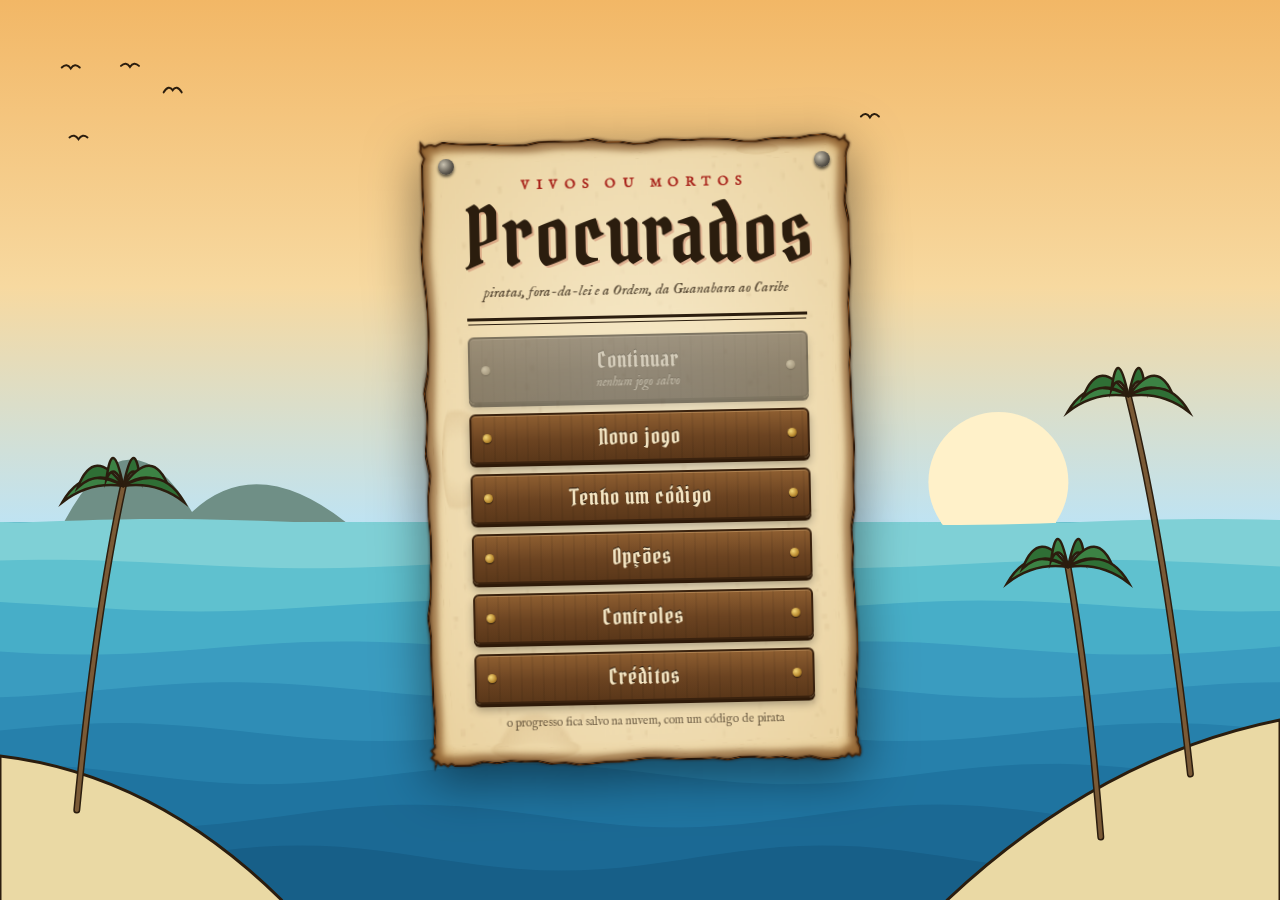
==== index.html @ 38a70796 "Procurados 2026-11-18 01:08" ====
<!doctype html>
<html lang="pt-BR"><head><meta charset="utf-8"><meta name="viewport" content="width=device-width,initial-scale=1">
<title>Procurados</title><style>html,body{margin:0;height:100%;background:#1f2a33}</style></head>
<body><script>location.replace('menu.html');</script></body></html>
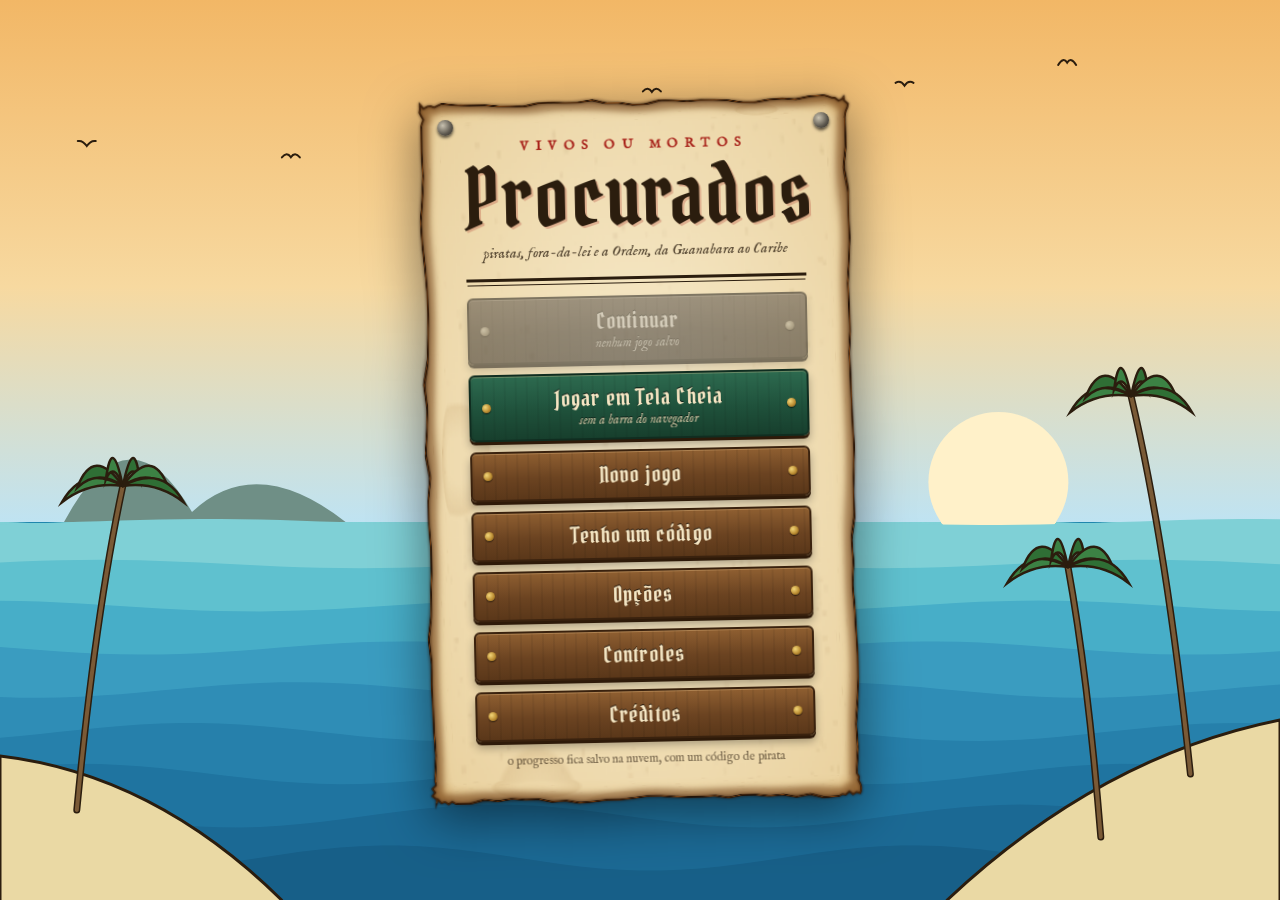
==== commit 5e16324f: "Procurados 2026-11-18 02:20" ====
--- a/index.html
+++ b/index.html
@@ -1,4 +1,48 @@
 <!doctype html>
-<html lang="pt-BR"><head><meta charset="utf-8"><meta name="viewport" content="width=device-width,initial-scale=1">
-<title>Procurados</title><style>html,body{margin:0;height:100%;background:#1f2a33}</style></head>
-<body><script>location.replace('menu.html');</script></body></html>
+<html lang="pt-BR"><head>
+<meta charset="utf-8">
+<meta name="viewport" content="width=device-width,initial-scale=1,maximum-scale=1,user-scalable=no,viewport-fit=cover">
+<title>Procurados</title>
+<link rel="manifest" href="manifest.webmanifest">
+<meta name="theme-color" content="#2b1d0e">
+<meta name="apple-mobile-web-app-capable" content="yes">
+<meta name="mobile-web-app-capable" content="yes">
+<meta name="apple-mobile-web-app-status-bar-style" content="black-translucent">
+<meta name="apple-mobile-web-app-title" content="Procurados">
+<link rel="apple-touch-icon" href="icones/icone-180.png">
+<link rel="icon" href="icones/icone-192.png">
+<style>
+  html,body{margin:0;padding:0;width:100%;height:100%;height:100dvh;overflow:hidden;background:#1f2a33;overscroll-behavior:none}
+  #jogo{position:fixed;inset:0;width:100%;height:100%;border:0;display:block;background:#1f2a33}
+  #sa{position:fixed;top:0;left:0;width:0;height:0;visibility:hidden;pointer-events:none;padding:env(safe-area-inset-top,0px) env(safe-area-inset-right,0px) env(safe-area-inset-bottom,0px) env(safe-area-inset-left,0px)}
+</style>
+</head>
+<body>
+<div id="sa"></div>
+<iframe id="jogo" src="menu.html" title="Procurados" allow="fullscreen; autoplay" allowfullscreen></iframe>
+<script>
+  if ('serviceWorker' in navigator && (location.protocol === 'https:' || location.hostname === 'localhost')) {
+    addEventListener('load', () => navigator.serviceWorker.register('sw.js').catch(() => {}));
+  }
+  window.__instalarPrompt = null;
+  addEventListener('beforeinstallprompt', (e) => { e.preventDefault(); window.__instalarPrompt = e; try { jogo.contentWindow?.dispatchEvent(new Event('cap-instalar-pronto')); } catch {} });
+  const jogo = document.getElementById('jogo'), sa = document.getElementById('sa');
+  if (location.search) jogo.src = 'menu.html' + location.search;
+  function passarSafeArea() {
+    try {
+      const d = jogo.contentDocument?.documentElement; if (!d) return;
+      const cs = getComputedStyle(sa);
+      d.style.setProperty('--sa-top', cs.paddingTop || '0px');
+      d.style.setProperty('--sa-right', cs.paddingRight || '0px');
+      d.style.setProperty('--sa-bottom', cs.paddingBottom || '0px');
+      d.style.setProperty('--sa-left', cs.paddingLeft || '0px');
+    } catch {}
+  }
+  const reagir = () => { passarSafeArea(); setTimeout(passarSafeArea, 180); setTimeout(passarSafeArea, 420); };
+  jogo.addEventListener('load', reagir);
+  addEventListener('resize', reagir);
+  addEventListener('orientationchange', reagir);
+  window.visualViewport?.addEventListener('resize', reagir);
+  reagir();
+</script>
+</body></html>
